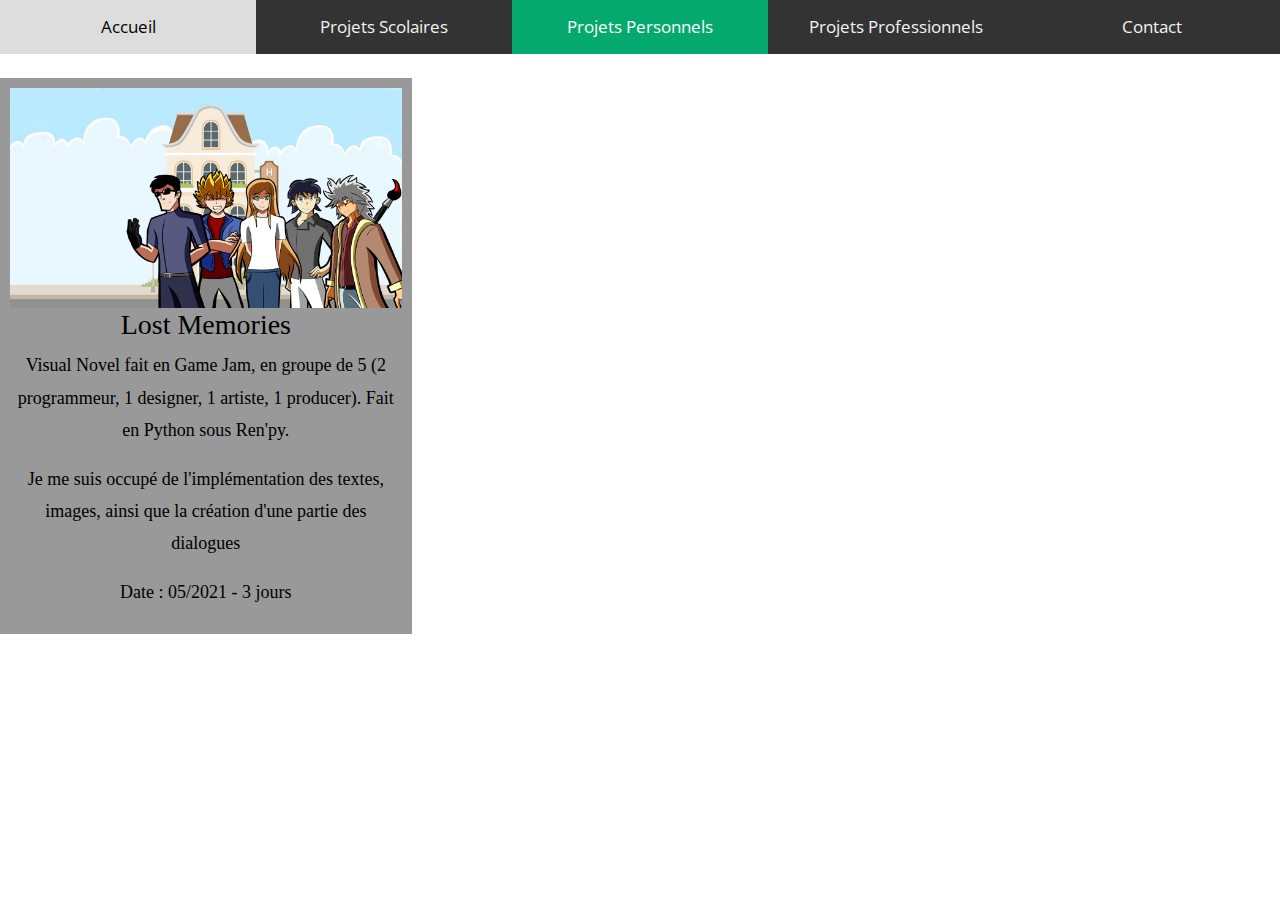
==== projet_personnel.html @ 0208bb92 "WebSite Ready" ====
<!DOCTYPE html>
<html lang="en">
  <head>
    <meta charset="UTF-8" />
    <meta name="viewport" content="width=device-width, initial-scale=1.0" />
    <meta http-equiv="X-UA-Compatible" content="ie=edge" />
    <link rel="stylesheet" href="https://fonts.googleapis.com/css?family=Open+Sans:400,600" />
    <link rel="stylesheet" href="css/all.min.css" />
    <link rel="stylesheet" href="css/bootstrap.min.css" />
    <link rel="stylesheet" href="css/templatemo-style.css" />
	<link rel="stylesheet" href="css/my_css.css" />
    <title>Projets Personnels</title>
    
<!--
Mini Profile Template
https://templatemo.com/tm-530-mini-profile
-->
  </head>
  <body>
	<div class="topnav">
	  <a href="index.html">Accueil</a>
	  <a href="projet_scolaire.html">Projets Scolaires</a>
	  <a class="active" href="projet_personnel.html">Projets Personnels</a>
	  <a href="projet_professionnel.html">Projets Professionnels</a>
	  <a href="contact.html">Contact</a>
	</div>
	
	<div class="row-project">
	  <div class="column">
		<div class="content">
		  <div class="container-projet">
		    <a href="https://gamejolt.com/games/lost_memories/617270">
			  <img src="img/projets/lostmemories/main_menu.png" alt="Lost Memories" style="width:100%" class="image">
			  <div class="overlay">Gamejolt site</div>
			</a>
		  </div>
		  <h3>Lost Memories</h3>
		  <p>Visual Novel fait en Game Jam, en groupe de 5 (2 programmeur, 1 designer, 1 artiste, 1 producer). Fait en Python sous Ren'py.</p>
		  <p>Je me suis occupé de l'implémentation des textes, images, ainsi que la création d'une partie des dialogues</p>
		  <p>Date : 05/2021 - 3 jours</p>
		</div>
	  </div>
	</div>
  </body>
</html>
---- css/all.min.css ----
.fa,.fab,.fal,.far,.fas{-moz-osx-font-smoothing:grayscale;-webkit-font-smoothing:antialiased;display:inline-block;font-style:normal;font-variant:normal;text-rendering:auto;line-height:1}.fa-lg{font-size:1.33333em;line-height:.75em;vertical-align:-.0667em}.fa-xs{font-size:.75em}.fa-sm{font-size:.875em}.fa-1x{font-size:1em}.fa-2x{font-size:2em}.fa-3x{font-size:3em}.fa-4x{font-size:4em}.fa-5x{font-size:5em}.fa-6x{font-size:6em}.fa-7x{font-size:7em}.fa-8x{font-size:8em}.fa-9x{font-size:9em}.fa-10x{font-size:10em}.fa-fw{text-align:center;width:1.25em}.fa-ul{list-style-type:none;margin-left:2.5em;padding-left:0}.fa-ul>li{position:relative}.fa-li{left:-2em;position:absolute;text-align:center;width:2em;line-height:inherit}.fa-border{border:.08em solid #eee;border-radius:.1em;padding:.2em .25em .15em}.fa-pull-left{float:left}.fa-pull-right{float:right}.fa.fa-pull-left,.fab.fa-pull-left,.fal.fa-pull-left,.far.fa-pull-left,.fas.fa-pull-left{margin-right:.3em}.fa.fa-pull-right,.fab.fa-pull-right,.fal.fa-pull-right,.far.fa-pull-right,.fas.fa-pull-right{margin-left:.3em}.fa-spin{animation:fa-spin 2s infinite linear}.fa-pulse{animation:fa-spin 1s infinite steps(8)}@keyframes fa-spin{0%{transform:rotate(0deg)}to{transform:rotate(1turn)}}.fa-rotate-90{-ms-filter:"progid:DXImageTransform.Microsoft.BasicImage(rotation=1)";transform:rotate(90deg)}.fa-rotate-180{-ms-filter:"progid:DXImageTransform.Microsoft.BasicImage(rotation=2)";transform:rotate(180deg)}.fa-rotate-270{-ms-filter:"progid:DXImageTransform.Microsoft.BasicImage(rotation=3)";transform:rotate(270deg)}.fa-flip-horizontal{-ms-filter:"progid:DXImageTransform.Microsoft.BasicImage(rotation=0, mirror=1)";transform:scaleX(-1)}.fa-flip-vertical{transform:scaleY(-1)}.fa-flip-both,.fa-flip-horizontal.fa-flip-vertical,.fa-flip-vertical{-ms-filter:"progid:DXImageTransform.Microsoft.BasicImage(rotation=2, mirror=1)"}.fa-flip-both,.fa-flip-horizontal.fa-flip-vertical{transform:scale(-1)}:root .fa-flip-both,:root .fa-flip-horizontal,:root .fa-flip-vertical,:root .fa-rotate-90,:root .fa-rotate-180,:root .fa-rotate-270{filter:none}.fa-stack{display:inline-block;height:2em;line-height:2em;position:relative;vertical-align:middle;width:2.5em}.fa-stack-1x,.fa-stack-2x{left:0;position:absolute;text-align:center;width:100%}.fa-stack-1x{line-height:inherit}.fa-stack-2x{font-size:2em}.fa-inverse{color:#fff}.fa-500px:before{content:"\f26e"}.fa-accessible-icon:before{content:"\f368"}.fa-accusoft:before{content:"\f369"}.fa-acquisitions-incorporated:before{content:"\f6af"}.fa-ad:before{content:"\f641"}.fa-address-book:before{content:"\f2b9"}.fa-address-card:before{content: "\f2bb";}.fa-adjust:before{content:"\f042"}.fa-adn:before{content:"\f170"}.fa-adobe:before{content:"\f778"}.fa-adversal:before{content:"\f36a"}.fa-affiliatetheme:before{content:"\f36b"}.fa-air-freshener:before{content:"\f5d0"}.fa-algolia:before{content:"\f36c"}.fa-align-center:before{content:"\f037"}.fa-align-justify:before{content:"\f039"}.fa-align-left:before{content:"\f036"}.fa-align-right:before{content:"\f038"}.fa-alipay:before{content:"\f642"}.fa-allergies:before{content:"\f461"}.fa-amazon:before{content:"\f270"}.fa-amazon-pay:before{content:"\f42c"}.fa-ambulance:before{content:"\f0f9"}.fa-american-sign-language-interpreting:before{content:"\f2a3"}.fa-amilia:before{content:"\f36d"}.fa-anchor:before{content:"\f13d"}.fa-android:before{content:"\f17b"}.fa-angellist:before{content:"\f209"}.fa-angle-double-down:before{content:"\f103"}.fa-angle-double-left:before{content:"\f100"}.fa-angle-double-right:before{content:"\f101"}.fa-angle-double-up:before{content:"\f102"}.fa-angle-down:before{content:"\f107"}.fa-angle-left:before{content:"\f104"}.fa-angle-right:before{content:"\f105"}.fa-angle-up:before{content:"\f106"}.fa-angry:before{content:"\f556"}.fa-angrycreative:before{content:"\f36e"}.fa-angular:before{content:"\f420"}.fa-ankh:before{content:"\f644"}.fa-app-store:before{content:"\f36f"}.fa-app-store-ios:before{content:"\f370"}.fa-apper:before{content:"\f371"}.fa-apple:before{content:"\f179"}.fa-apple-alt:before{content:"\f5d1"}.fa-apple-pay:before{content:"\f415"}.fa-archive:before{content:"\f187"}.fa-archway:before{content:"\f557"}.fa-arrow-alt-circle-down:before{content:"\f358"}.fa-arrow-alt-circle-left:before{content:"\f359"}.fa-arrow-alt-circle-right:before{content:"\f35a"}.fa-arrow-alt-circle-up:before{content:"\f35b"}.fa-arrow-circle-down:before{content:"\f0ab"}.fa-arrow-circle-left:before{content:"\f0a8"}.fa-arrow-circle-right:before{content:"\f0a9"}.fa-arrow-circle-up:before{content:"\f0aa"}.fa-arrow-down:before{content:"\f063"}.fa-arrow-left:before{content:"\f060"}.fa-arrow-right:before{content:"\f061"}.fa-arrow-up:before{content:"\f062"}.fa-arrows-alt:before{content:"\f0b2"}.fa-arrows-alt-h:before{content:"\f337"}.fa-arrows-alt-v:before{content:"\f338"}.fa-artstation:before{content:"\f77a"}.fa-assistive-listening-systems:before{content:"\f2a2"}.fa-asterisk:before{content:"\f069"}.fa-asymmetrik:before{content:"\f372"}.fa-at:before{content:"\f1fa"}.fa-atlas:before{content:"\f558"}.fa-atlassian:before{content:"\f77b"}.fa-atom:before{content:"\f5d2"}.fa-audible:before{content:"\f373"}.fa-audio-description:before{content:"\f29e"}.fa-autoprefixer:before{content:"\f41c"}.fa-avianex:before{content:"\f374"}.fa-aviato:before{content:"\f421"}.fa-award:before{content:"\f559"}.fa-aws:before{content:"\f375"}.fa-baby:before{content:"\f77c"}.fa-baby-carriage:before{content:"\f77d"}.fa-backspace:before{content:"\f55a"}.fa-backward:before{content:"\f04a"}.fa-bacon:before{content:"\f7e5"}.fa-balance-scale:before{content:"\f24e"}.fa-ban:before{content:"\f05e"}.fa-band-aid:before{content:"\f462"}.fa-bandcamp:before{content:"\f2d5"}.fa-barcode:before{content:"\f02a"}.fa-bars:before{content:"\f0c9"}.fa-baseball-ball:before{content:"\f433"}.fa-basketball-ball:before{content:"\f434"}.fa-bath:before{content:"\f2cd"}.fa-battery-empty:before{content:"\f244"}.fa-battery-full:before{content:"\f240"}.fa-battery-half:before{content:"\f242"}.fa-battery-quarter:before{content:"\f243"}.fa-battery-three-quarters:before{content:"\f241"}.fa-bed:before{content:"\f236"}.fa-beer:before{content:"\f0fc"}.fa-behance:before{content:"\f1b4"}.fa-behance-square:before{content:"\f1b5"}.fa-bell:before{content:"\f0f3"}.fa-bell-slash:before{content:"\f1f6"}.fa-bezier-curve:before{content:"\f55b"}.fa-bible:before{content:"\f647"}.fa-bicycle:before{content:"\f206"}.fa-bimobject:before{content:"\f378"}.fa-binoculars:before{content:"\f1e5"}.fa-biohazard:before{content:"\f780"}.fa-birthday-cake:before{content:"\f1fd"}.fa-bitbucket:before{content:"\f171"}.fa-bitcoin:before{content:"\f379"}.fa-bity:before{content:"\f37a"}.fa-black-tie:before{content:"\f27e"}.fa-blackberry:before{content:"\f37b"}.fa-blender:before{content:"\f517"}.fa-blender-phone:before{content:"\f6b6"}.fa-blind:before{content:"\f29d"}.fa-blog:before{content:"\f781"}.fa-blogger:before{content:"\f37c"}.fa-blogger-b:before{content:"\f37d"}.fa-bluetooth:before{content:"\f293"}.fa-bluetooth-b:before{content:"\f294"}.fa-bold:before{content:"\f032"}.fa-bolt:before{content:"\f0e7"}.fa-bomb:before{content:"\f1e2"}.fa-bone:before{content:"\f5d7"}.fa-bong:before{content:"\f55c"}.fa-book:before{content:"\f02d"}.fa-book-dead:before{content:"\f6b7"}.fa-book-medical:before{content:"\f7e6"}.fa-book-open:before{content:"\f518"}.fa-book-reader:before{content:"\f5da"}.fa-bookmark:before{content:"\f02e"}.fa-bowling-ball:before{content:"\f436"}.fa-box:before{content:"\f466"}.fa-box-open:before{content:"\f49e"}.fa-boxes:before{content:"\f468"}.fa-braille:before{content:"\f2a1"}.fa-brain:before{content:"\f5dc"}.fa-bread-slice:before{content:"\f7ec"}.fa-briefcase:before{content:"\f0b1"}.fa-briefcase-medical:before{content:"\f469"}.fa-broadcast-tower:before{content:"\f519"}.fa-broom:before{content:"\f51a"}.fa-brush:before{content:"\f55d"}.fa-btc:before{content:"\f15a"}.fa-bug:before{content:"\f188"}.fa-building:before{content:"\f1ad"}.fa-bullhorn:before{content:"\f0a1"}.fa-bullseye:before{content:"\f140"}.fa-burn:before{content:"\f46a"}.fa-buromobelexperte:before{content:"\f37f"}.fa-bus:before{content:"\f207"}.fa-bus-alt:before{content:"\f55e"}.fa-business-time:before{content:"\f64a"}.fa-buysellads:before{content:"\f20d"}.fa-calculator:before{content:"\f1ec"}.fa-calendar:before{content:"\f133"}.fa-calendar-alt:before{content:"\f073"}.fa-calendar-check:before{content:"\f274"}.fa-calendar-day:before{content:"\f783"}.fa-calendar-minus:before{content:"\f272"}.fa-calendar-plus:before{content:"\f271"}.fa-calendar-times:before{content:"\f273"}.fa-calendar-week:before{content:"\f784"}.fa-camera:before{content:"\f030"}.fa-camera-retro:before{content:"\f083"}.fa-campground:before{content:"\f6bb"}.fa-canadian-maple-leaf:before{content:"\f785"}.fa-candy-cane:before{content:"\f786"}.fa-cannabis:before{content:"\f55f"}.fa-capsules:before{content:"\f46b"}.fa-car:before{content:"\f1b9"}.fa-car-alt:before{content:"\f5de"}.fa-car-battery:before{content:"\f5df"}.fa-car-crash:before{content:"\f5e1"}.fa-car-side:before{content:"\f5e4"}.fa-caret-down:before{content:"\f0d7"}.fa-caret-left:before{content:"\f0d9"}.fa-caret-right:before{content:"\f0da"}.fa-caret-square-down:before{content:"\f150"}.fa-caret-square-left:before{content:"\f191"}.fa-caret-square-right:before{content:"\f152"}.fa-caret-square-up:before{content:"\f151"}.fa-caret-up:before{content:"\f0d8"}.fa-carrot:before{content:"\f787"}.fa-cart-arrow-down:before{content:"\f218"}.fa-cart-plus:before{content:"\f217"}.fa-cash-register:before{content:"\f788"}.fa-cat:before{content:"\f6be"}.fa-cc-amazon-pay:before{content:"\f42d"}.fa-cc-amex:before{content:"\f1f3"}.fa-cc-apple-pay:before{content:"\f416"}.fa-cc-diners-club:before{content:"\f24c"}.fa-cc-discover:before{content:"\f1f2"}.fa-cc-jcb:before{content:"\f24b"}.fa-cc-mastercard:before{content:"\f1f1"}.fa-cc-paypal:before{content:"\f1f4"}.fa-cc-stripe:before{content:"\f1f5"}.fa-cc-visa:before{content:"\f1f0"}.fa-centercode:before{content:"\f380"}.fa-centos:before{content:"\f789"}.fa-certificate:before{content:"\f0a3"}.fa-chair:before{content:"\f6c0"}.fa-chalkboard:before{content:"\f51b"}.fa-chalkboard-teacher:before{content:"\f51c"}.fa-charging-station:before{content:"\f5e7"}.fa-chart-area:before{content:"\f1fe"}.fa-chart-bar:before{content:"\f080"}.fa-chart-line:before{content:"\f201"}.fa-chart-pie:before{content:"\f200"}.fa-check:before{content:"\f00c"}.fa-check-circle:before{content:"\f058"}.fa-check-double:before{content:"\f560"}.fa-check-square:before{content:"\f14a"}.fa-cheese:before{content:"\f7ef"}.fa-chess:before{content:"\f439"}.fa-chess-bishop:before{content:"\f43a"}.fa-chess-board:before{content:"\f43c"}.fa-chess-king:before{content:"\f43f"}.fa-chess-knight:before{content:"\f441"}.fa-chess-pawn:before{content:"\f443"}.fa-chess-queen:before{content:"\f445"}.fa-chess-rook:before{content:"\f447"}.fa-chevron-circle-down:before{content:"\f13a"}.fa-chevron-circle-left:before{content:"\f137"}.fa-chevron-circle-right:before{content:"\f138"}.fa-chevron-circle-up:before{content:"\f139"}.fa-chevron-down:before{content:"\f078"}.fa-chevron-left:before{content:"\f053"}.fa-chevron-right:before{content:"\f054"}.fa-chevron-up:before{content:"\f077"}.fa-child:before{content:"\f1ae"}.fa-chrome:before{content:"\f268"}.fa-church:before{content:"\f51d"}.fa-circle:before{content:"\f111"}.fa-circle-notch:before{content:"\f1ce"}.fa-city:before{content:"\f64f"}.fa-clinic-medical:before{content:"\f7f2"}.fa-clipboard:before{content:"\f328"}.fa-clipboard-check:before{content:"\f46c"}.fa-clipboard-list:before{content:"\f46d"}.fa-clock:before{content:"\f017"}.fa-clone:before{content:"\f24d"}.fa-closed-captioning:before{content:"\f20a"}.fa-cloud:before{content:"\f0c2"}.fa-cloud-download-alt:before{content:"\f381"}.fa-cloud-meatball:before{content:"\f73b"}.fa-cloud-moon:before{content:"\f6c3"}.fa-cloud-moon-rain:before{content:"\f73c"}.fa-cloud-rain:before{content:"\f73d"}.fa-cloud-showers-heavy:before{content:"\f740"}.fa-cloud-sun:before{content:"\f6c4"}.fa-cloud-sun-rain:before{content:"\f743"}.fa-cloud-upload-alt:before{content:"\f382"}.fa-cloudscale:before{content:"\f383"}.fa-cloudsmith:before{content:"\f384"}.fa-cloudversify:before{content:"\f385"}.fa-cocktail:before{content:"\f561"}.fa-code:before{content:"\f121"}.fa-code-branch:before{content:"\f126"}.fa-codepen:before{content:"\f1cb"}.fa-codiepie:before{content:"\f284"}.fa-coffee:before{content:"\f0f4"}.fa-cog:before{content:"\f013"}.fa-cogs:before{content:"\f085"}.fa-coins:before{content:"\f51e"}.fa-columns:before{content:"\f0db"}.fa-comment:before{content:"\f075"}.fa-comment-alt:before{content:"\f27a"}.fa-comment-dollar:before{content:"\f651"}.fa-comment-dots:before{content:"\f4ad"}.fa-comment-medical:before{content:"\f7f5"}.fa-comment-slash:before{content:"\f4b3"}.fa-comments:before{content:"\f086"}.fa-comments-dollar:before{content:"\f653"}.fa-compact-disc:before{content:"\f51f"}.fa-compass:before{content:"\f14e"}.fa-compress:before{content:"\f066"}.fa-compress-arrows-alt:before{content:"\f78c"}.fa-concierge-bell:before{content:"\f562"}.fa-confluence:before{content:"\f78d"}.fa-connectdevelop:before{content:"\f20e"}.fa-contao:before{content:"\f26d"}.fa-cookie:before{content:"\f563"}.fa-cookie-bite:before{content:"\f564"}.fa-copy:before{content:"\f0c5"}.fa-copyright:before{content:"\f1f9"}.fa-couch:before{content:"\f4b8"}.fa-cpanel:before{content:"\f388"}.fa-creative-commons:before{content:"\f25e"}.fa-creative-commons-by:before{content:"\f4e7"}.fa-creative-commons-nc:before{content:"\f4e8"}.fa-creative-commons-nc-eu:before{content:"\f4e9"}.fa-creative-commons-nc-jp:before{content:"\f4ea"}.fa-creative-commons-nd:before{content:"\f4eb"}.fa-creative-commons-pd:before{content:"\f4ec"}.fa-creative-commons-pd-alt:before{content:"\f4ed"}.fa-creative-commons-remix:before{content:"\f4ee"}.fa-creative-commons-sa:before{content:"\f4ef"}.fa-creative-commons-sampling:before{content:"\f4f0"}.fa-creative-commons-sampling-plus:before{content:"\f4f1"}.fa-creative-commons-share:before{content:"\f4f2"}.fa-creative-commons-zero:before{content:"\f4f3"}.fa-credit-card:before{content:"\f09d"}.fa-critical-role:before{content:"\f6c9"}.fa-crop:before{content:"\f125"}.fa-crop-alt:before{content:"\f565"}.fa-cross:before{content:"\f654"}.fa-crosshairs:before{content:"\f05b"}.fa-crow:before{content:"\f520"}.fa-crown:before{content:"\f521"}.fa-crutch:before{content:"\f7f7"}.fa-css3:before{content:"\f13c"}.fa-css3-alt:before{content:"\f38b"}.fa-cube:before{content:"\f1b2"}.fa-cubes:before{content:"\f1b3"}.fa-cut:before{content:"\f0c4"}.fa-cuttlefish:before{content:"\f38c"}.fa-d-and-d:before{content:"\f38d"}.fa-d-and-d-beyond:before{content:"\f6ca"}.fa-dashcube:before{content:"\f210"}.fa-database:before{content:"\f1c0"}.fa-deaf:before{content:"\f2a4"}.fa-delicious:before{content:"\f1a5"}.fa-democrat:before{content:"\f747"}.fa-deploydog:before{content:"\f38e"}.fa-deskpro:before{content:"\f38f"}.fa-desktop:before{content:"\f108"}.fa-dev:before{content:"\f6cc"}.fa-deviantart:before{content:"\f1bd"}.fa-dharmachakra:before{content:"\f655"}.fa-dhl:before{content:"\f790"}.fa-diagnoses:before{content:"\f470"}.fa-diaspora:before{content:"\f791"}.fa-dice:before{content:"\f522"}.fa-dice-d20:before{content:"\f6cf"}.fa-dice-d6:before{content:"\f6d1"}.fa-dice-five:before{content:"\f523"}.fa-dice-four:before{content:"\f524"}.fa-dice-one:before{content:"\f525"}.fa-dice-six:before{content:"\f526"}.fa-dice-three:before{content:"\f527"}.fa-dice-two:before{content:"\f528"}.fa-digg:before{content:"\f1a6"}.fa-digital-ocean:before{content:"\f391"}.fa-digital-tachograph:before{content:"\f566"}.fa-directions:before{content:"\f5eb"}.fa-discord:before{content:"\f392"}.fa-discourse:before{content:"\f393"}.fa-divide:before{content:"\f529"}.fa-dizzy:before{content:"\f567"}.fa-dna:before{content:"\f471"}.fa-dochub:before{content:"\f394"}.fa-docker:before{content:"\f395"}.fa-dog:before{content:"\f6d3"}.fa-dollar-sign:before{content:"\f155"}.fa-dolly:before{content:"\f472"}.fa-dolly-flatbed:before{content:"\f474"}.fa-donate:before{content:"\f4b9"}.fa-door-closed:before{content:"\f52a"}.fa-door-open:before{content:"\f52b"}.fa-dot-circle:before{content:"\f192"}.fa-dove:before{content:"\f4ba"}.fa-download:before{content:"\f019"}.fa-draft2digital:before{content:"\f396"}.fa-drafting-compass:before{content:"\f568"}.fa-dragon:before{content:"\f6d5"}.fa-draw-polygon:before{content:"\f5ee"}.fa-dribbble:before{content:"\f17d"}.fa-dribbble-square:before{content:"\f397"}.fa-dropbox:before{content:"\f16b"}.fa-drum:before{content:"\f569"}.fa-drum-steelpan:before{content:"\f56a"}.fa-drumstick-bite:before{content:"\f6d7"}.fa-drupal:before{content:"\f1a9"}.fa-dumbbell:before{content:"\f44b"}.fa-dumpster:before{content:"\f793"}.fa-dumpster-fire:before{content:"\f794"}.fa-dungeon:before{content:"\f6d9"}.fa-dyalog:before{content:"\f399"}.fa-earlybirds:before{content:"\f39a"}.fa-ebay:before{content:"\f4f4"}.fa-edge:before{content:"\f282"}.fa-edit:before{content:"\f044"}.fa-egg:before{content:"\f7fb"}.fa-eject:before{content:"\f052"}.fa-elementor:before{content:"\f430"}.fa-ellipsis-h:before{content:"\f141"}.fa-ellipsis-v:before{content:"\f142"}.fa-ello:before{content:"\f5f1"}.fa-ember:before{content:"\f423"}.fa-empire:before{content:"\f1d1"}.fa-envelope:before{content:"\f0e0"}.fa-envelope-open:before{content:"\f2b6"}.fa-envelope-open-text:before{content:"\f658"}.fa-envelope-square:before{content:"\f199"}.fa-envira:before{content:"\f299"}.fa-equals:before{content:"\f52c"}.fa-eraser:before{content:"\f12d"}.fa-erlang:before{content:"\f39d"}.fa-ethereum:before{content:"\f42e"}.fa-ethernet:before{content:"\f796"}.fa-etsy:before{content:"\f2d7"}.fa-euro-sign:before{content:"\f153"}.fa-exchange-alt:before{content:"\f362"}.fa-exclamation:before{content:"\f12a"}.fa-exclamation-circle:before{content:"\f06a"}.fa-exclamation-triangle:before{content:"\f071"}.fa-expand:before{content:"\f065"}.fa-expand-arrows-alt:before{content:"\f31e"}.fa-expeditedssl:before{content:"\f23e"}.fa-external-link-alt:before{content:"\f35d"}.fa-external-link-square-alt:before{content:"\f360"}.fa-eye:before{content:"\f06e"}.fa-eye-dropper:before{content:"\f1fb"}.fa-eye-slash:before{content:"\f070"}.fa-facebook:before{content:"\f09a"}.fa-facebook-f:before{content:"\f39e"}.fa-facebook-messenger:before{content:"\f39f"}.fa-facebook-square:before{content:"\f082"}.fa-fantasy-flight-games:before{content:"\f6dc"}.fa-fast-backward:before{content:"\f049"}.fa-fast-forward:before{content:"\f050"}.fa-fax:before{content:"\f1ac"}.fa-feather:before{content:"\f52d"}.fa-feather-alt:before{content:"\f56b"}.fa-fedex:before{content:"\f797"}.fa-fedora:before{content:"\f798"}.fa-female:before{content:"\f182"}.fa-fighter-jet:before{content:"\f0fb"}.fa-figma:before{content:"\f799"}.fa-file:before{content:"\f15b"}.fa-file-alt:before{content:"\f15c"}.fa-file-archive:before{content:"\f1c6"}.fa-file-audio:before{content:"\f1c7"}.fa-file-code:before{content:"\f1c9"}.fa-file-contract:before{content:"\f56c"}.fa-file-csv:before{content:"\f6dd"}.fa-file-download:before{content:"\f56d"}.fa-file-excel:before{content:"\f1c3"}.fa-file-export:before{content:"\f56e"}.fa-file-image:before{content:"\f1c5"}.fa-file-import:before{content:"\f56f"}.fa-file-invoice:before{content:"\f570"}.fa-file-invoice-dollar:before{content:"\f571"}.fa-file-medical:before{content:"\f477"}.fa-file-medical-alt:before{content:"\f478"}.fa-file-pdf:before{content:"\f1c1"}.fa-file-powerpoint:before{content:"\f1c4"}.fa-file-prescription:before{content:"\f572"}.fa-file-signature:before{content:"\f573"}.fa-file-upload:before{content:"\f574"}.fa-file-video:before{content:"\f1c8"}.fa-file-word:before{content:"\f1c2"}.fa-fill:before{content:"\f575"}.fa-fill-drip:before{content:"\f576"}.fa-film:before{content:"\f008"}.fa-filter:before{content:"\f0b0"}.fa-fingerprint:before{content:"\f577"}.fa-fire:before{content:"\f06d"}.fa-fire-alt:before{content:"\f7e4"}.fa-fire-extinguisher:before{content:"\f134"}.fa-firefox:before{content:"\f269"}.fa-first-aid:before{content:"\f479"}.fa-first-order:before{content:"\f2b0"}.fa-first-order-alt:before{content:"\f50a"}.fa-firstdraft:before{content:"\f3a1"}.fa-fish:before{content:"\f578"}.fa-fist-raised:before{content:"\f6de"}.fa-flag:before{content:"\f024"}.fa-flag-checkered:before{content:"\f11e"}.fa-flag-usa:before{content:"\f74d"}.fa-flask:before{content:"\f0c3"}.fa-flickr:before{content:"\f16e"}.fa-flipboard:before{content:"\f44d"}.fa-flushed:before{content:"\f579"}.fa-fly:before{content:"\f417"}.fa-folder:before{content:"\f07b"}.fa-folder-minus:before{content:"\f65d"}.fa-folder-open:before{content:"\f07c"}.fa-folder-plus:before{content:"\f65e"}.fa-font:before{content:"\f031"}.fa-font-awesome:before{content:"\f2b4"}.fa-font-awesome-alt:before{content:"\f35c"}.fa-font-awesome-flag:before{content:"\f425"}.fa-font-awesome-logo-full:before{content:"\f4e6"}.fa-fonticons:before{content:"\f280"}.fa-fonticons-fi:before{content:"\f3a2"}.fa-football-ball:before{content:"\f44e"}.fa-fort-awesome:before{content:"\f286"}.fa-fort-awesome-alt:before{content:"\f3a3"}.fa-forumbee:before{content:"\f211"}.fa-forward:before{content:"\f04e"}.fa-foursquare:before{content:"\f180"}.fa-free-code-camp:before{content:"\f2c5"}.fa-freebsd:before{content:"\f3a4"}.fa-frog:before{content:"\f52e"}.fa-frown:before{content:"\f119"}.fa-frown-open:before{content:"\f57a"}.fa-fulcrum:before{content:"\f50b"}.fa-funnel-dollar:before{content:"\f662"}.fa-futbol:before{content:"\f1e3"}.fa-galactic-republic:before{content:"\f50c"}.fa-galactic-senate:before{content:"\f50d"}.fa-gamepad:before{content:"\f11b"}.fa-gas-pump:before{content:"\f52f"}.fa-gavel:before{content:"\f0e3"}.fa-gem:before{content:"\f3a5"}.fa-genderless:before{content:"\f22d"}.fa-get-pocket:before{content:"\f265"}.fa-gg:before{content:"\f260"}.fa-gg-circle:before{content:"\f261"}.fa-ghost:before{content:"\f6e2"}.fa-gift:before{content:"\f06b"}.fa-gifts:before{content:"\f79c"}.fa-git:before{content:"\f1d3"}.fa-git-square:before{content:"\f1d2"}.fa-github:before{content:"\f09b"}.fa-github-alt:before{content:"\f113"}.fa-github-square:before{content:"\f092"}.fa-gitkraken:before{content:"\f3a6"}.fa-gitlab:before{content:"\f296"}.fa-gitter:before{content:"\f426"}.fa-glass-cheers:before{content:"\f79f"}.fa-glass-martini:before{content:"\f000"}.fa-glass-martini-alt:before{content:"\f57b"}.fa-glass-whiskey:before{content:"\f7a0"}.fa-glasses:before{content:"\f530"}.fa-glide:before{content:"\f2a5"}.fa-glide-g:before{content:"\f2a6"}.fa-globe:before{content:"\f0ac"}.fa-globe-africa:before{content:"\f57c"}.fa-globe-americas:before{content:"\f57d"}.fa-globe-asia:before{content:"\f57e"}.fa-globe-europe:before{content:"\f7a2"}.fa-gofore:before{content:"\f3a7"}.fa-golf-ball:before{content:"\f450"}.fa-goodreads:before{content:"\f3a8"}.fa-goodreads-g:before{content:"\f3a9"}.fa-google:before{content:"\f1a0"}.fa-google-drive:before{content:"\f3aa"}.fa-google-play:before{content:"\f3ab"}.fa-google-plus:before{content:"\f2b3"}.fa-google-plus-g:before{content:"\f0d5"}.fa-google-plus-square:before{content:"\f0d4"}.fa-google-wallet:before{content:"\f1ee"}.fa-gopuram:before{content:"\f664"}.fa-graduation-cap:before{content:"\f19d"}.fa-gratipay:before{content:"\f184"}.fa-grav:before{content:"\f2d6"}.fa-greater-than:before{content:"\f531"}.fa-greater-than-equal:before{content:"\f532"}.fa-grimace:before{content:"\f57f"}.fa-grin:before{content:"\f580"}.fa-grin-alt:before{content:"\f581"}.fa-grin-beam:before{content:"\f582"}.fa-grin-beam-sweat:before{content:"\f583"}.fa-grin-hearts:before{content:"\f584"}.fa-grin-squint:before{content:"\f585"}.fa-grin-squint-tears:before{content:"\f586"}.fa-grin-stars:before{content:"\f587"}.fa-grin-tears:before{content:"\f588"}.fa-grin-tongue:before{content:"\f589"}.fa-grin-tongue-squint:before{content:"\f58a"}.fa-grin-tongue-wink:before{content:"\f58b"}.fa-grin-wink:before{content:"\f58c"}.fa-grip-horizontal:before{content:"\f58d"}.fa-grip-lines:before{content:"\f7a4"}.fa-grip-lines-vertical:before{content:"\f7a5"}.fa-grip-vertical:before{content:"\f58e"}.fa-gripfire:before{content:"\f3ac"}.fa-grunt:before{content:"\f3ad"}.fa-guitar:before{content:"\f7a6"}.fa-gulp:before{content:"\f3ae"}.fa-h-square:before{content:"\f0fd"}.fa-hacker-news:before{content:"\f1d4"}.fa-hacker-news-square:before{content:"\f3af"}.fa-hackerrank:before{content:"\f5f7"}.fa-hamburger:before{content:"\f805"}.fa-hammer:before{content:"\f6e3"}.fa-hamsa:before{content:"\f665"}.fa-hand-holding:before{content:"\f4bd"}.fa-hand-holding-heart:before{content:"\f4be"}.fa-hand-holding-usd:before{content:"\f4c0"}.fa-hand-lizard:before{content:"\f258"}.fa-hand-middle-finger:before{content:"\f806"}.fa-hand-paper:before{content:"\f256"}.fa-hand-peace:before{content:"\f25b"}.fa-hand-point-down:before{content:"\f0a7"}.fa-hand-point-left:before{content:"\f0a5"}.fa-hand-point-right:before{content:"\f0a4"}.fa-hand-point-up:before{content:"\f0a6"}.fa-hand-pointer:before{content:"\f25a"}.fa-hand-rock:before{content:"\f255"}.fa-hand-scissors:before{content:"\f257"}.fa-hand-spock:before{content:"\f259"}.fa-hands:before{content:"\f4c2"}.fa-hands-helping:before{content:"\f4c4"}.fa-handshake:before{content:"\f2b5"}.fa-hanukiah:before{content:"\f6e6"}.fa-hard-hat:before{content:"\f807"}.fa-hashtag:before{content:"\f292"}.fa-hat-wizard:before{content:"\f6e8"}.fa-haykal:before{content:"\f666"}.fa-hdd:before{content:"\f0a0"}.fa-heading:before{content:"\f1dc"}.fa-headphones:before{content:"\f025"}.fa-headphones-alt:before{content:"\f58f"}.fa-headset:before{content:"\f590"}.fa-heart:before{content:"\f004"}.fa-heart-broken:before{content:"\f7a9"}.fa-heartbeat:before{content:"\f21e"}.fa-helicopter:before{content:"\f533"}.fa-highlighter:before{content:"\f591"}.fa-hiking:before{content:"\f6ec"}.fa-hippo:before{content:"\f6ed"}.fa-hips:before{content:"\f452"}.fa-hire-a-helper:before{content:"\f3b0"}.fa-history:before{content:"\f1da"}.fa-hockey-puck:before{content:"\f453"}.fa-holly-berry:before{content:"\f7aa"}.fa-home:before{content:"\f015"}.fa-hooli:before{content:"\f427"}.fa-hornbill:before{content:"\f592"}.fa-horse:before{content:"\f6f0"}.fa-horse-head:before{content:"\f7ab"}.fa-hospital:before{content:"\f0f8"}.fa-hospital-alt:before{content:"\f47d"}.fa-hospital-symbol:before{content:"\f47e"}.fa-hot-tub:before{content:"\f593"}.fa-hotdog:before{content:"\f80f"}.fa-hotel:before{content:"\f594"}.fa-hotjar:before{content:"\f3b1"}.fa-hourglass:before{content:"\f254"}.fa-hourglass-end:before{content:"\f253"}.fa-hourglass-half:before{content:"\f252"}.fa-hourglass-start:before{content:"\f251"}.fa-house-damage:before{content:"\f6f1"}.fa-houzz:before{content:"\f27c"}.fa-hryvnia:before{content:"\f6f2"}.fa-html5:before{content:"\f13b"}.fa-hubspot:before{content:"\f3b2"}.fa-i-cursor:before{content:"\f246"}.fa-ice-cream:before{content:"\f810"}.fa-icicles:before{content:"\f7ad"}.fa-id-badge:before{content:"\f2c1"}.fa-id-card:before{content:"\f2c2"}.fa-id-card-alt:before{content:"\f47f"}.fa-igloo:before{content:"\f7ae"}.fa-image:before{content:"\f03e"}.fa-images:before{content:"\f302"}.fa-imdb:before{content:"\f2d8"}.fa-inbox:before{content:"\f01c"}.fa-indent:before{content:"\f03c"}.fa-industry:before{content:"\f275"}.fa-infinity:before{content:"\f534"}.fa-info:before{content:"\f129"}.fa-info-circle:before{content:"\f05a"}.fa-instagram:before{content:"\f16d"}.fa-intercom:before{content:"\f7af"}.fa-internet-explorer:before{content:"\f26b"}.fa-invision:before{content:"\f7b0"}.fa-ioxhost:before{content:"\f208"}.fa-italic:before{content:"\f033"}.fa-itunes:before{content:"\f3b4"}.fa-itunes-note:before{content:"\f3b5"}.fa-java:before{content:"\f4e4"}.fa-jedi:before{content:"\f669"}.fa-jedi-order:before{content:"\f50e"}.fa-jenkins:before{content:"\f3b6"}.fa-jira:before{content:"\f7b1"}.fa-joget:before{content:"\f3b7"}.fa-joint:before{content:"\f595"}.fa-joomla:before{content:"\f1aa"}.fa-journal-whills:before{content:"\f66a"}.fa-js:before{content:"\f3b8"}.fa-js-square:before{content:"\f3b9"}.fa-jsfiddle:before{content:"\f1cc"}.fa-kaaba:before{content:"\f66b"}.fa-kaggle:before{content:"\f5fa"}.fa-key:before{content:"\f084"}.fa-keybase:before{content:"\f4f5"}.fa-keyboard:before{content:"\f11c"}.fa-keycdn:before{content:"\f3ba"}.fa-khanda:before{content:"\f66d"}.fa-kickstarter:before{content:"\f3bb"}.fa-kickstarter-k:before{content:"\f3bc"}.fa-kiss:before{content:"\f596"}.fa-kiss-beam:before{content:"\f597"}.fa-kiss-wink-heart:before{content:"\f598"}.fa-kiwi-bird:before{content:"\f535"}.fa-korvue:before{content:"\f42f"}.fa-landmark:before{content:"\f66f"}.fa-language:before{content:"\f1ab"}.fa-laptop:before{content:"\f109"}.fa-laptop-code:before{content:"\f5fc"}.fa-laptop-medical:before{content:"\f812"}.fa-laravel:before{content:"\f3bd"}.fa-lastfm:before{content:"\f202"}.fa-lastfm-square:before{content:"\f203"}.fa-laugh:before{content:"\f599"}.fa-laugh-beam:before{content:"\f59a"}.fa-laugh-squint:before{content:"\f59b"}.fa-laugh-wink:before{content:"\f59c"}.fa-layer-group:before{content:"\f5fd"}.fa-leaf:before{content:"\f06c"}.fa-leanpub:before{content:"\f212"}.fa-lemon:before{content:"\f094"}.fa-less:before{content:"\f41d"}.fa-less-than:before{content:"\f536"}.fa-less-than-equal:before{content:"\f537"}.fa-level-down-alt:before{content:"\f3be"}.fa-level-up-alt:before{content:"\f3bf"}.fa-life-ring:before{content:"\f1cd"}.fa-lightbulb:before{content:"\f0eb"}.fa-line:before{content:"\f3c0"}.fa-link:before{content:"\f0c1"}.fa-linkedin:before{content:"\f08c"}.fa-linkedin-in:before{content:"\f0e1"}.fa-linode:before{content:"\f2b8"}.fa-linux:before{content:"\f17c"}.fa-lira-sign:before{content:"\f195"}.fa-list:before{content:"\f03a"}.fa-list-alt:before{content:"\f022"}.fa-list-ol:before{content:"\f0cb"}.fa-list-ul:before{content:"\f0ca"}.fa-location-arrow:before{content:"\f124"}.fa-lock:before{content:"\f023"}.fa-lock-open:before{content:"\f3c1"}.fa-long-arrow-alt-down:before{content:"\f309"}.fa-long-arrow-alt-left:before{content:"\f30a"}.fa-long-arrow-alt-right:before{content:"\f30b"}.fa-long-arrow-alt-up:before{content:"\f30c"}.fa-low-vision:before{content:"\f2a8"}.fa-luggage-cart:before{content:"\f59d"}.fa-lyft:before{content:"\f3c3"}.fa-magento:before{content:"\f3c4"}.fa-magic:before{content:"\f0d0"}.fa-magnet:before{content:"\f076"}.fa-mail-bulk:before{content:"\f674"}.fa-mailchimp:before{content:"\f59e"}.fa-male:before{content:"\f183"}.fa-mandalorian:before{content:"\f50f"}.fa-map:before{content:"\f279"}.fa-map-marked:before{content:"\f59f"}.fa-map-marked-alt:before{content:"\f5a0"}.fa-map-marker:before{content:"\f041"}.fa-map-marker-alt:before{content:"\f3c5"}.fa-map-pin:before{content:"\f276"}.fa-map-signs:before{content:"\f277"}.fa-markdown:before{content:"\f60f"}.fa-marker:before{content:"\f5a1"}.fa-mars:before{content:"\f222"}.fa-mars-double:before{content:"\f227"}.fa-mars-stroke:before{content:"\f229"}.fa-mars-stroke-h:before{content:"\f22b"}.fa-mars-stroke-v:before{content:"\f22a"}.fa-mask:before{content:"\f6fa"}.fa-mastodon:before{content:"\f4f6"}.fa-maxcdn:before{content:"\f136"}.fa-medal:before{content:"\f5a2"}.fa-medapps:before{content:"\f3c6"}.fa-medium:before{content:"\f23a"}.fa-medium-m:before{content:"\f3c7"}.fa-medkit:before{content:"\f0fa"}.fa-medrt:before{content:"\f3c8"}.fa-meetup:before{content:"\f2e0"}.fa-megaport:before{content:"\f5a3"}.fa-meh:before{content:"\f11a"}.fa-meh-blank:before{content:"\f5a4"}.fa-meh-rolling-eyes:before{content:"\f5a5"}.fa-memory:before{content:"\f538"}.fa-mendeley:before{content:"\f7b3"}.fa-menorah:before{content:"\f676"}.fa-mercury:before{content:"\f223"}.fa-meteor:before{content:"\f753"}.fa-microchip:before{content:"\f2db"}.fa-microphone:before{content:"\f130"}.fa-microphone-alt:before{content:"\f3c9"}.fa-microphone-alt-slash:before{content:"\f539"}.fa-microphone-slash:before{content:"\f131"}.fa-microscope:before{content:"\f610"}.fa-microsoft:before{content:"\f3ca"}.fa-minus:before{content:"\f068"}.fa-minus-circle:before{content:"\f056"}.fa-minus-square:before{content:"\f146"}.fa-mitten:before{content:"\f7b5"}.fa-mix:before{content:"\f3cb"}.fa-mixcloud:before{content:"\f289"}.fa-mizuni:before{content:"\f3cc"}.fa-mobile:before{content:"\f10b"}.fa-mobile-alt:before{content:"\f3cd"}.fa-modx:before{content:"\f285"}.fa-monero:before{content:"\f3d0"}.fa-money-bill:before{content:"\f0d6"}.fa-money-bill-alt:before{content:"\f3d1"}.fa-money-bill-wave:before{content:"\f53a"}.fa-money-bill-wave-alt:before{content:"\f53b"}.fa-money-check:before{content:"\f53c"}.fa-money-check-alt:before{content:"\f53d"}.fa-monument:before{content:"\f5a6"}.fa-moon:before{content:"\f186"}.fa-mortar-pestle:before{content:"\f5a7"}.fa-mosque:before{content:"\f678"}.fa-motorcycle:before{content:"\f21c"}.fa-mountain:before{content:"\f6fc"}.fa-mouse-pointer:before{content:"\f245"}.fa-mug-hot:before{content:"\f7b6"}.fa-music:before{content:"\f001"}.fa-napster:before{content:"\f3d2"}.fa-neos:before{content:"\f612"}.fa-network-wired:before{content:"\f6ff"}.fa-neuter:before{content:"\f22c"}.fa-newspaper:before{content:"\f1ea"}.fa-nimblr:before{content:"\f5a8"}.fa-nintendo-switch:before{content:"\f418"}.fa-node:before{content:"\f419"}.fa-node-js:before{content:"\f3d3"}.fa-not-equal:before{content:"\f53e"}.fa-notes-medical:before{content:"\f481"}.fa-npm:before{content:"\f3d4"}.fa-ns8:before{content:"\f3d5"}.fa-nutritionix:before{content:"\f3d6"}.fa-object-group:before{content:"\f247"}.fa-object-ungroup:before{content:"\f248"}.fa-odnoklassniki:before{content:"\f263"}.fa-odnoklassniki-square:before{content:"\f264"}.fa-oil-can:before{content:"\f613"}.fa-old-republic:before{content:"\f510"}.fa-om:before{content:"\f679"}.fa-opencart:before{content:"\f23d"}.fa-openid:before{content:"\f19b"}.fa-opera:before{content:"\f26a"}.fa-optin-monster:before{content:"\f23c"}.fa-osi:before{content:"\f41a"}.fa-otter:before{content:"\f700"}.fa-outdent:before{content:"\f03b"}.fa-page4:before{content:"\f3d7"}.fa-pagelines:before{content:"\f18c"}.fa-pager:before{content:"\f815"}.fa-paint-brush:before{content:"\f1fc"}.fa-paint-roller:before{content:"\f5aa"}.fa-palette:before{content:"\f53f"}.fa-palfed:before{content:"\f3d8"}.fa-pallet:before{content:"\f482"}.fa-paper-plane:before{content:"\f1d8"}.fa-paperclip:before{content:"\f0c6"}.fa-parachute-box:before{content:"\f4cd"}.fa-paragraph:before{content:"\f1dd"}.fa-parking:before{content:"\f540"}.fa-passport:before{content:"\f5ab"}.fa-pastafarianism:before{content:"\f67b"}.fa-paste:before{content:"\f0ea"}.fa-patreon:before{content:"\f3d9"}.fa-pause:before{content:"\f04c"}.fa-pause-circle:before{content:"\f28b"}.fa-paw:before{content:"\f1b0"}.fa-paypal:before{content:"\f1ed"}.fa-peace:before{content:"\f67c"}.fa-pen:before{content:"\f304"}.fa-pen-alt:before{content:"\f305"}.fa-pen-fancy:before{content:"\f5ac"}.fa-pen-nib:before{content:"\f5ad"}.fa-pen-square:before{content:"\f14b"}.fa-pencil-alt:before{content:"\f303"}.fa-pencil-ruler:before{content:"\f5ae"}.fa-penny-arcade:before{content:"\f704"}.fa-people-carry:before{content:"\f4ce"}.fa-pepper-hot:before{content:"\f816"}.fa-percent:before{content:"\f295"}.fa-percentage:before{content:"\f541"}.fa-periscope:before{content:"\f3da"}.fa-person-booth:before{content:"\f756"}.fa-phabricator:before{content:"\f3db"}.fa-phoenix-framework:before{content:"\f3dc"}.fa-phoenix-squadron:before{content:"\f511"}.fa-phone:before{content:"\f095"}.fa-phone-slash:before{content:"\f3dd"}.fa-phone-square:before{content:"\f098"}.fa-phone-volume:before{content:"\f2a0"}.fa-php:before{content:"\f457"}.fa-pied-piper:before{content:"\f2ae"}.fa-pied-piper-alt:before{content:"\f1a8"}.fa-pied-piper-hat:before{content:"\f4e5"}.fa-pied-piper-pp:before{content:"\f1a7"}.fa-piggy-bank:before{content:"\f4d3"}.fa-pills:before{content:"\f484"}.fa-pinterest:before{content:"\f0d2"}.fa-pinterest-p:before{content:"\f231"}.fa-pinterest-square:before{content:"\f0d3"}.fa-pizza-slice:before{content:"\f818"}.fa-place-of-worship:before{content:"\f67f"}.fa-plane:before{content:"\f072"}.fa-plane-arrival:before{content:"\f5af"}.fa-plane-departure:before{content:"\f5b0"}.fa-play:before{content:"\f04b"}.fa-play-circle:before{content:"\f144"}.fa-playstation:before{content:"\f3df"}.fa-plug:before{content:"\f1e6"}.fa-plus:before{content:"\f067"}.fa-plus-circle:before{content:"\f055"}.fa-plus-square:before{content:"\f0fe"}.fa-podcast:before{content:"\f2ce"}.fa-poll:before{content:"\f681"}.fa-poll-h:before{content:"\f682"}.fa-poo:before{content:"\f2fe"}.fa-poo-storm:before{content:"\f75a"}.fa-poop:before{content:"\f619"}.fa-portrait:before{content:"\f3e0"}.fa-pound-sign:before{content:"\f154"}.fa-power-off:before{content:"\f011"}.fa-pray:before{content:"\f683"}.fa-praying-hands:before{content:"\f684"}.fa-prescription:before{content:"\f5b1"}.fa-prescription-bottle:before{content:"\f485"}.fa-prescription-bottle-alt:before{content:"\f486"}.fa-print:before{content:"\f02f"}.fa-procedures:before{content:"\f487"}.fa-product-hunt:before{content:"\f288"}.fa-project-diagram:before{content:"\f542"}.fa-pushed:before{content:"\f3e1"}.fa-puzzle-piece:before{content:"\f12e"}.fa-python:before{content:"\f3e2"}.fa-qq:before{content:"\f1d6"}.fa-qrcode:before{content:"\f029"}.fa-question:before{content:"\f128"}.fa-question-circle:before{content:"\f059"}.fa-quidditch:before{content:"\f458"}.fa-quinscape:before{content:"\f459"}.fa-quora:before{content:"\f2c4"}.fa-quote-left:before{content:"\f10d"}.fa-quote-right:before{content:"\f10e"}.fa-quran:before{content:"\f687"}.fa-r-project:before{content:"\f4f7"}.fa-radiation:before{content:"\f7b9"}.fa-radiation-alt:before{content:"\f7ba"}.fa-rainbow:before{content:"\f75b"}.fa-random:before{content:"\f074"}.fa-raspberry-pi:before{content:"\f7bb"}.fa-ravelry:before{content:"\f2d9"}.fa-react:before{content:"\f41b"}.fa-reacteurope:before{content:"\f75d"}.fa-readme:before{content:"\f4d5"}.fa-rebel:before{content:"\f1d0"}.fa-receipt:before{content:"\f543"}.fa-recycle:before{content:"\f1b8"}.fa-red-river:before{content:"\f3e3"}.fa-reddit:before{content:"\f1a1"}.fa-reddit-alien:before{content:"\f281"}.fa-reddit-square:before{content:"\f1a2"}.fa-redhat:before{content:"\f7bc"}.fa-redo:before{content:"\f01e"}.fa-redo-alt:before{content:"\f2f9"}.fa-registered:before{content:"\f25d"}.fa-renren:before{content:"\f18b"}.fa-reply:before{content:"\f3e5"}.fa-reply-all:before{content:"\f122"}.fa-replyd:before{content:"\f3e6"}.fa-republican:before{content:"\f75e"}.fa-researchgate:before{content:"\f4f8"}.fa-resolving:before{content:"\f3e7"}.fa-restroom:before{content:"\f7bd"}.fa-retweet:before{content:"\f079"}.fa-rev:before{content:"\f5b2"}.fa-ribbon:before{content:"\f4d6"}.fa-ring:before{content:"\f70b"}.fa-road:before{content:"\f018"}.fa-robot:before{content:"\f544"}.fa-rocket:before{content:"\f135"}.fa-rocketchat:before{content:"\f3e8"}.fa-rockrms:before{content:"\f3e9"}.fa-route:before{content:"\f4d7"}.fa-rss:before{content:"\f09e"}.fa-rss-square:before{content:"\f143"}.fa-ruble-sign:before{content:"\f158"}.fa-ruler:before{content:"\f545"}.fa-ruler-combined:before{content:"\f546"}.fa-ruler-horizontal:before{content:"\f547"}.fa-ruler-vertical:before{content:"\f548"}.fa-running:before{content:"\f70c"}.fa-rupee-sign:before{content:"\f156"}.fa-sad-cry:before{content:"\f5b3"}.fa-sad-tear:before{content:"\f5b4"}.fa-safari:before{content:"\f267"}.fa-sass:before{content:"\f41e"}.fa-satellite:before{content:"\f7bf"}.fa-satellite-dish:before{content:"\f7c0"}.fa-save:before{content:"\f0c7"}.fa-schlix:before{content:"\f3ea"}.fa-school:before{content:"\f549"}.fa-screwdriver:before{content:"\f54a"}.fa-scribd:before{content:"\f28a"}.fa-scroll:before{content:"\f70e"}.fa-sd-card:before{content:"\f7c2"}.fa-search:before{content:"\f002"}.fa-search-dollar:before{content:"\f688"}.fa-search-location:before{content:"\f689"}.fa-search-minus:before{content:"\f010"}.fa-search-plus:before{content:"\f00e"}.fa-searchengin:before{content:"\f3eb"}.fa-seedling:before{content:"\f4d8"}.fa-sellcast:before{content:"\f2da"}.fa-sellsy:before{content:"\f213"}.fa-server:before{content:"\f233"}.fa-servicestack:before{content:"\f3ec"}.fa-shapes:before{content:"\f61f"}.fa-share:before{content:"\f064"}.fa-share-alt:before{content:"\f1e0"}.fa-share-alt-square:before{content:"\f1e1"}.fa-share-square:before{content:"\f14d"}.fa-shekel-sign:before{content:"\f20b"}.fa-shield-alt:before{content:"\f3ed"}.fa-ship:before{content:"\f21a"}.fa-shipping-fast:before{content:"\f48b"}.fa-shirtsinbulk:before{content:"\f214"}.fa-shoe-prints:before{content:"\f54b"}.fa-shopping-bag:before{content:"\f290"}.fa-shopping-basket:before{content:"\f291"}.fa-shopping-cart:before{content:"\f07a"}.fa-shopware:before{content:"\f5b5"}.fa-shower:before{content:"\f2cc"}.fa-shuttle-van:before{content:"\f5b6"}.fa-sign:before{content:"\f4d9"}.fa-sign-in-alt:before{content:"\f2f6"}.fa-sign-language:before{content:"\f2a7"}.fa-sign-out-alt:before{content:"\f2f5"}.fa-signal:before{content:"\f012"}.fa-signature:before{content:"\f5b7"}.fa-sim-card:before{content:"\f7c4"}.fa-simplybuilt:before{content:"\f215"}.fa-sistrix:before{content:"\f3ee"}.fa-sitemap:before{content:"\f0e8"}.fa-sith:before{content:"\f512"}.fa-skating:before{content:"\f7c5"}.fa-sketch:before{content:"\f7c6"}.fa-skiing:before{content:"\f7c9"}.fa-skiing-nordic:before{content:"\f7ca"}.fa-skull:before{content:"\f54c"}.fa-skull-crossbones:before{content:"\f714"}.fa-skyatlas:before{content:"\f216"}.fa-skype:before{content:"\f17e"}.fa-slack:before{content:"\f198"}.fa-slack-hash:before{content:"\f3ef"}.fa-slash:before{content:"\f715"}.fa-sleigh:before{content:"\f7cc"}.fa-sliders-h:before{content:"\f1de"}.fa-slideshare:before{content:"\f1e7"}.fa-smile:before{content:"\f118"}.fa-smile-beam:before{content:"\f5b8"}.fa-smile-wink:before{content:"\f4da"}.fa-smog:before{content:"\f75f"}.fa-smoking:before{content:"\f48d"}.fa-smoking-ban:before{content:"\f54d"}.fa-sms:before{content:"\f7cd"}.fa-snapchat:before{content:"\f2ab"}.fa-snapchat-ghost:before{content:"\f2ac"}.fa-snapchat-square:before{content:"\f2ad"}.fa-snowboarding:before{content:"\f7ce"}.fa-snowflake:before{content:"\f2dc"}.fa-snowman:before{content:"\f7d0"}.fa-snowplow:before{content:"\f7d2"}.fa-socks:before{content:"\f696"}.fa-solar-panel:before{content:"\f5ba"}.fa-sort:before{content:"\f0dc"}.fa-sort-alpha-down:before{content:"\f15d"}.fa-sort-alpha-up:before{content:"\f15e"}.fa-sort-amount-down:before{content:"\f160"}.fa-sort-amount-up:before{content:"\f161"}.fa-sort-down:before{content:"\f0dd"}.fa-sort-numeric-down:before{content:"\f162"}.fa-sort-numeric-up:before{content:"\f163"}.fa-sort-up:before{content:"\f0de"}.fa-soundcloud:before{content:"\f1be"}.fa-sourcetree:before{content:"\f7d3"}.fa-spa:before{content:"\f5bb"}.fa-space-shuttle:before{content:"\f197"}.fa-speakap:before{content:"\f3f3"}.fa-spider:before{content:"\f717"}.fa-spinner:before{content:"\f110"}.fa-splotch:before{content:"\f5bc"}.fa-spotify:before{content:"\f1bc"}.fa-spray-can:before{content:"\f5bd"}.fa-square:before{content:"\f0c8"}.fa-square-full:before{content:"\f45c"}.fa-square-root-alt:before{content:"\f698"}.fa-squarespace:before{content:"\f5be"}.fa-stack-exchange:before{content:"\f18d"}.fa-stack-overflow:before{content:"\f16c"}.fa-stamp:before{content:"\f5bf"}.fa-star:before{content:"\f005"}.fa-star-and-crescent:before{content:"\f699"}.fa-star-half:before{content:"\f089"}.fa-star-half-alt:before{content:"\f5c0"}.fa-star-of-david:before{content:"\f69a"}.fa-star-of-life:before{content:"\f621"}.fa-staylinked:before{content:"\f3f5"}.fa-steam:before{content:"\f1b6"}.fa-steam-square:before{content:"\f1b7"}.fa-steam-symbol:before{content:"\f3f6"}.fa-step-backward:before{content:"\f048"}.fa-step-forward:before{content:"\f051"}.fa-stethoscope:before{content:"\f0f1"}.fa-sticker-mule:before{content:"\f3f7"}.fa-sticky-note:before{content:"\f249"}.fa-stop:before{content:"\f04d"}.fa-stop-circle:before{content:"\f28d"}.fa-stopwatch:before{content:"\f2f2"}.fa-store:before{content:"\f54e"}.fa-store-alt:before{content:"\f54f"}.fa-strava:before{content:"\f428"}.fa-stream:before{content:"\f550"}.fa-street-view:before{content:"\f21d"}.fa-strikethrough:before{content:"\f0cc"}.fa-stripe:before{content:"\f429"}.fa-stripe-s:before{content:"\f42a"}.fa-stroopwafel:before{content:"\f551"}.fa-studiovinari:before{content:"\f3f8"}.fa-stumbleupon:before{content:"\f1a4"}.fa-stumbleupon-circle:before{content:"\f1a3"}.fa-subscript:before{content:"\f12c"}.fa-subway:before{content:"\f239"}.fa-suitcase:before{content:"\f0f2"}.fa-suitcase-rolling:before{content:"\f5c1"}.fa-sun:before{content:"\f185"}.fa-superpowers:before{content:"\f2dd"}.fa-superscript:before{content:"\f12b"}.fa-supple:before{content:"\f3f9"}.fa-surprise:before{content:"\f5c2"}.fa-suse:before{content:"\f7d6"}.fa-swatchbook:before{content:"\f5c3"}.fa-swimmer:before{content:"\f5c4"}.fa-swimming-pool:before{content:"\f5c5"}.fa-synagogue:before{content:"\f69b"}.fa-sync:before{content:"\f021"}.fa-sync-alt:before{content:"\f2f1"}.fa-syringe:before{content:"\f48e"}.fa-table:before{content:"\f0ce"}.fa-table-tennis:before{content:"\f45d"}.fa-tablet:before{content:"\f10a"}.fa-tablet-alt:before{content:"\f3fa"}.fa-tablets:before{content:"\f490"}.fa-tachometer-alt:before{content:"\f3fd"}.fa-tag:before{content:"\f02b"}.fa-tags:before{content:"\f02c"}.fa-tape:before{content:"\f4db"}.fa-tasks:before{content:"\f0ae"}.fa-taxi:before{content:"\f1ba"}.fa-teamspeak:before{content:"\f4f9"}.fa-teeth:before{content:"\f62e"}.fa-teeth-open:before{content:"\f62f"}.fa-telegram:before{content:"\f2c6"}.fa-telegram-plane:before{content:"\f3fe"}.fa-temperature-high:before{content:"\f769"}.fa-temperature-low:before{content:"\f76b"}.fa-tencent-weibo:before{content:"\f1d5"}.fa-tenge:before{content:"\f7d7"}.fa-terminal:before{content:"\f120"}.fa-text-height:before{content:"\f034"}.fa-text-width:before{content:"\f035"}.fa-th:before{content:"\f00a"}.fa-th-large:before{content:"\f009"}.fa-th-list:before{content:"\f00b"}.fa-the-red-yeti:before{content:"\f69d"}.fa-theater-masks:before{content:"\f630"}.fa-themeco:before{content:"\f5c6"}.fa-themeisle:before{content:"\f2b2"}.fa-thermometer:before{content:"\f491"}.fa-thermometer-empty:before{content:"\f2cb"}.fa-thermometer-full:before{content:"\f2c7"}.fa-thermometer-half:before{content:"\f2c9"}.fa-thermometer-quarter:before{content:"\f2ca"}.fa-thermometer-three-quarters:before{content:"\f2c8"}.fa-think-peaks:before{content:"\f731"}.fa-thumbs-down:before{content:"\f165"}.fa-thumbs-up:before{content:"\f164"}.fa-thumbtack:before{content:"\f08d"}.fa-ticket-alt:before{content:"\f3ff"}.fa-times:before{content:"\f00d"}.fa-times-circle:before{content:"\f057"}.fa-tint:before{content:"\f043"}.fa-tint-slash:before{content:"\f5c7"}.fa-tired:before{content:"\f5c8"}.fa-toggle-off:before{content:"\f204"}.fa-toggle-on:before{content:"\f205"}.fa-toilet:before{content:"\f7d8"}.fa-toilet-paper:before{content:"\f71e"}.fa-toolbox:before{content:"\f552"}.fa-tools:before{content:"\f7d9"}.fa-tooth:before{content:"\f5c9"}.fa-torah:before{content:"\f6a0"}.fa-torii-gate:before{content:"\f6a1"}.fa-tractor:before{content:"\f722"}.fa-trade-federation:before{content:"\f513"}.fa-trademark:before{content:"\f25c"}.fa-traffic-light:before{content:"\f637"}.fa-train:before{content:"\f238"}.fa-tram:before{content:"\f7da"}.fa-transgender:before{content:"\f224"}.fa-transgender-alt:before{content:"\f225"}.fa-trash:before{content:"\f1f8"}.fa-trash-alt:before{content:"\f2ed"}.fa-trash-restore:before{content:"\f829"}.fa-trash-restore-alt:before{content:"\f82a"}.fa-tree:before{content:"\f1bb"}.fa-trello:before{content:"\f181"}.fa-tripadvisor:before{content:"\f262"}.fa-trophy:before{content:"\f091"}.fa-truck:before{content:"\f0d1"}.fa-truck-loading:before{content:"\f4de"}.fa-truck-monster:before{content:"\f63b"}.fa-truck-moving:before{content:"\f4df"}.fa-truck-pickup:before{content:"\f63c"}.fa-tshirt:before{content:"\f553"}.fa-tty:before{content:"\f1e4"}.fa-tumblr:before{content:"\f173"}.fa-tumblr-square:before{content:"\f174"}.fa-tv:before{content:"\f26c"}.fa-twitch:before{content:"\f1e8"}.fa-twitter:before{content:"\f099"}.fa-twitter-square:before{content:"\f081"}.fa-typo3:before{content:"\f42b"}.fa-uber:before{content:"\f402"}.fa-ubuntu:before{content:"\f7df"}.fa-uikit:before{content:"\f403"}.fa-umbrella:before{content:"\f0e9"}.fa-umbrella-beach:before{content:"\f5ca"}.fa-underline:before{content:"\f0cd"}.fa-undo:before{content:"\f0e2"}.fa-undo-alt:before{content:"\f2ea"}.fa-uniregistry:before{content:"\f404"}.fa-universal-access:before{content:"\f29a"}.fa-university:before{content:"\f19c"}.fa-unlink:before{content:"\f127"}.fa-unlock:before{content:"\f09c"}.fa-unlock-alt:before{content:"\f13e"}.fa-untappd:before{content:"\f405"}.fa-upload:before{content:"\f093"}.fa-ups:before{content:"\f7e0"}.fa-usb:before{content:"\f287"}.fa-user:before{content:"\f007"}.fa-user-alt:before{content:"\f406"}.fa-user-alt-slash:before{content:"\f4fa"}.fa-user-astronaut:before{content:"\f4fb"}.fa-user-check:before{content:"\f4fc"}.fa-user-circle:before{content:"\f2bd"}.fa-user-clock:before{content:"\f4fd"}.fa-user-cog:before{content:"\f4fe"}.fa-user-edit:before{content:"\f4ff"}.fa-user-friends:before{content:"\f500"}.fa-user-graduate:before{content:"\f501"}.fa-user-injured:before{content:"\f728"}.fa-user-lock:before{content:"\f502"}.fa-user-md:before{content:"\f0f0"}.fa-user-minus:before{content:"\f503"}.fa-user-ninja:before{content:"\f504"}.fa-user-nurse:before{content:"\f82f"}.fa-user-plus:before{content:"\f234"}.fa-user-secret:before{content:"\f21b"}.fa-user-shield:before{content:"\f505"}.fa-user-slash:before{content:"\f506"}.fa-user-tag:before{content:"\f507"}.fa-user-tie:before{content:"\f508"}.fa-user-times:before{content:"\f235"}.fa-users:before{content:"\f0c0"}.fa-users-cog:before{content:"\f509"}.fa-usps:before{content:"\f7e1"}.fa-ussunnah:before{content:"\f407"}.fa-utensil-spoon:before{content:"\f2e5"}.fa-utensils:before{content:"\f2e7"}.fa-vaadin:before{content:"\f408"}.fa-vector-square:before{content:"\f5cb"}.fa-venus:before{content:"\f221"}.fa-venus-double:before{content:"\f226"}.fa-venus-mars:before{content:"\f228"}.fa-viacoin:before{content:"\f237"}.fa-viadeo:before{content:"\f2a9"}.fa-viadeo-square:before{content:"\f2aa"}.fa-vial:before{content:"\f492"}.fa-vials:before{content:"\f493"}.fa-viber:before{content:"\f409"}.fa-video:before{content:"\f03d"}.fa-video-slash:before{content:"\f4e2"}.fa-vihara:before{content:"\f6a7"}.fa-vimeo:before{content:"\f40a"}.fa-vimeo-square:before{content:"\f194"}.fa-vimeo-v:before{content:"\f27d"}.fa-vine:before{content:"\f1ca"}.fa-vk:before{content:"\f189"}.fa-vnv:before{content:"\f40b"}.fa-volleyball-ball:before{content:"\f45f"}.fa-volume-down:before{content:"\f027"}.fa-volume-mute:before{content:"\f6a9"}.fa-volume-off:before{content:"\f026"}.fa-volume-up:before{content:"\f028"}.fa-vote-yea:before{content:"\f772"}.fa-vr-cardboard:before{content:"\f729"}.fa-vuejs:before{content:"\f41f"}.fa-walking:before{content:"\f554"}.fa-wallet:before{content:"\f555"}.fa-warehouse:before{content:"\f494"}.fa-water:before{content:"\f773"}.fa-weebly:before{content:"\f5cc"}.fa-weibo:before{content:"\f18a"}.fa-weight:before{content:"\f496"}.fa-weight-hanging:before{content:"\f5cd"}.fa-weixin:before{content:"\f1d7"}.fa-whatsapp:before{content:"\f232"}.fa-whatsapp-square:before{content:"\f40c"}.fa-wheelchair:before{content:"\f193"}.fa-whmcs:before{content:"\f40d"}.fa-wifi:before{content:"\f1eb"}.fa-wikipedia-w:before{content:"\f266"}.fa-wind:before{content:"\f72e"}.fa-window-close:before{content:"\f410"}.fa-window-maximize:before{content:"\f2d0"}.fa-window-minimize:before{content:"\f2d1"}.fa-window-restore:before{content:"\f2d2"}.fa-windows:before{content:"\f17a"}.fa-wine-bottle:before{content:"\f72f"}.fa-wine-glass:before{content:"\f4e3"}.fa-wine-glass-alt:before{content:"\f5ce"}.fa-wix:before{content:"\f5cf"}.fa-wizards-of-the-coast:before{content:"\f730"}.fa-wolf-pack-battalion:before{content:"\f514"}.fa-won-sign:before{content:"\f159"}.fa-wordpress:before{content:"\f19a"}.fa-wordpress-simple:before{content:"\f411"}.fa-wpbeginner:before{content:"\f297"}.fa-wpexplorer:before{content:"\f2de"}.fa-wpforms:before{content:"\f298"}.fa-wpressr:before{content:"\f3e4"}.fa-wrench:before{content:"\f0ad"}.fa-x-ray:before{content:"\f497"}.fa-xbox:before{content:"\f412"}.fa-xing:before{content:"\f168"}.fa-xing-square:before{content:"\f169"}.fa-y-combinator:before{content:"\f23b"}.fa-yahoo:before{content:"\f19e"}.fa-yandex:before{content:"\f413"}.fa-yandex-international:before{content:"\f414"}.fa-yarn:before{content:"\f7e3"}.fa-yelp:before{content:"\f1e9"}.fa-yen-sign:before{content:"\f157"}.fa-yin-yang:before{content:"\f6ad"}.fa-yoast:before{content:"\f2b1"}.fa-youtube:before{content:"\f167"}.fa-youtube-square:before{content:"\f431"}.fa-zhihu:before{content:"\f63f"}.sr-only{border:0;clip:rect(0,0,0,0);height:1px;margin:-1px;overflow:hidden;padding:0;position:absolute;width:1px}.sr-only-focusable:active,.sr-only-focusable:focus{clip:auto;height:auto;margin:0;overflow:visible;position:static;width:auto}@font-face{font-family:"Font Awesome 5 Brands";font-style:normal;font-weight:normal;font-display:auto;src:url(../webfonts/fa-brands-400.eot);src:url(../webfonts/fa-brands-400.eot?#iefix) format("embedded-opentype"),url(../webfonts/fa-brands-400.woff2) format("woff2"),url(../webfonts/fa-brands-400.woff) format("woff"),url(../webfonts/fa-brands-400.ttf) format("truetype"),url(../webfonts/fa-brands-400.svg#fontawesome) format("svg")}.fab{font-family:"Font Awesome 5 Brands"}@font-face{font-family:"Font Awesome 5 Free";font-style:normal;font-weight:400;font-display:auto;src:url(../webfonts/fa-regular-400.eot);src:url(../webfonts/fa-regular-400.eot?#iefix) format("embedded-opentype"),url(../webfonts/fa-regular-400.woff2) format("woff2"),url(../webfonts/fa-regular-400.woff) format("woff"),url(../webfonts/fa-regular-400.ttf) format("truetype"),url(../webfonts/fa-regular-400.svg#fontawesome) format("svg")}.far{font-weight:400}@font-face{font-family:"Font Awesome 5 Free";font-style:normal;font-weight:900;font-display:auto;src:url(../webfonts/fa-solid-900.eot);src:url(../webfonts/fa-solid-900.eot?#iefix) format("embedded-opentype"),url(../webfonts/fa-solid-900.woff2) format("woff2"),url(../webfonts/fa-solid-900.woff) format("woff"),url(../webfonts/fa-solid-900.ttf) format("truetype"),url(../webfonts/fa-solid-900.svg#fontawesome) format("svg")}.fa,.far,.fas{font-family:"Font Awesome 5 Free"}.fa,.fas{font-weight:900}
---- css/templatemo-style.css ----
/**

Mini Profile Template

https://templatemo.com/tm-530-mini-profile


Color Codes
------------
brown: #986665;
green: #98cb00;
orange: #cc6733;
blue: #3398cc;
dark-gray: #676767;
light-gray: #999999;
text-gray: #6b6b6b;

*/

html {
  -webkit-font-smoothing: antialiased;
  scroll-behavior: smooth;
}

body {
  font-family: "Open Sans", Arial, Helvetica, sans-serif;
  font-size: 18px;
  font-weight: 400;
  color: #6b6b6b;
  overflow-x: hidden;
}

a,
button {
  transition: all 0.3s ease;
}

a:hover {
  text-decoration: none;
}

.container-fluid {
  max-width: 1200px;
}

.tm-bg-black-transparent {
  background-color: rgba(0, 0, 0, 0.5);
}

.tm-bg-white-transparent {
  background-color: rgba(255, 255, 255, 0.8);
}

.tm-bg-green {
  background-color: #98cb00;
}

.tm-bg-orange {
  background-color: #cc6733;
}

.tm-bg-blue {
  background-color: #3398cc;
}

.tm-bg-dark-gray {
  background-color: #676767;
}

/*
  Welcome section
*/
#tmWelcome {
  position: relative;
  display: flex;
  align-items: center;
}

.tm-brand-container-outer {
  margin-top: -400px;
}

.tm-brand-container-inner {
  max-width: 580px;
  width: 100%;
}

.tm-brand-container {
  padding: 75px 110px;
}

.tm-brand-name {
  font-size: 3.8rem;
}

.tm-brand-description {
  font-size: 1.4rem;
}

.parallax-window {
  min-height: 1100px;
  background: transparent;
}

#tmContact {
  min-height: 1197px;
}

.tm-welcome-container {
  min-height: 400px;
  position: absolute;
  bottom: 0;
  left: 0;
  width: 100%;
  display: flex;
  align-items: stretch;
}

.tm-welcome-title {
  margin-bottom: 40px;
}

.tm-welcome-left {
  padding-right: 30px;
  padding-top: 50px;
  padding-bottom: 50px;
}

.tm-welcome-left-col {
  display: flex;
  align-items: center;
}

.tm-welcome-right {
  color: white;
  background-color: #986665;
  padding: 80px 43px 70px;
  height: 100%;
}

.tm-welcome-icon {
  margin-bottom: 50px;
  display: block;
  text-align: center;
}

/*
  Portfolio section
*/

#tmPortfolio {
  padding-top: 80px;
}

.tm-portfolio-item {
  display: flex;
  align-items: center;
  margin-bottom: 80px;
}

.tm-portfolio-name {
  width: 330px;
  height: 220px;
  font-size: 2rem;
  padding: 70px 95px;
  display: flex;
  align-items: center;
  text-align: center;
  justify-content: center;
}

.tm-portfolio-description {
  width: calc(100% - 330px);
  padding: 20px 45px;
}

.tm-portfolio-description h3 {
  margin-bottom: 20px;
}

.tm-text-green {
  color: #98cb00;
}

.tm-text-orange {
  color: #cc6733;
}

.tm-text-blue {
  color: #3398cc;
}

.tm-text-dark-gray {
  color: #676767;
}

.tm-title-small {
  font-size: 1.3rem;
}

p {
  line-height: 1.8;
}

/*
  Contact section
*/

#tmContact {
  padding-top: 95px;
}

.tm-contact-item {
  width: 33.3334%;
  max-width: 345px;
  height: auto;
  min-height: 420px;
  margin-right: 35px;
  background-color: white;
  padding: 54px 34px 44px;
}

.tm-contact-item:last-child {
  margin-right: 0;
}

.tm-contact-items-container {
  display: flex;
  justify-content: space-between;
  margin-bottom: 130px;
}

.tm-contact-item-icon {
  margin-bottom: 45px;
  width: 100%;
  height: 160px;
  display: flex;
  align-items: center;
  justify-content: center;
}

#tmContactForm {
  width: 100%;
  max-width: 680px;
  padding: 45px 45px 30px;
  margin-bottom: 95px;
}

.form-group {
  max-width: 355px;
}

.form-control {
  background: transparent;
  border-color: #999999;
  padding: 15px 10px;
  font-size: 1.1rem;
  margin-bottom: 10px;
}

.tm-btn-submit {
  background-color: #999999;
  padding: 12px 30px;
  font-size: 1.2rem;
}

.tm-btn-submit:focus,
.tm-btn-submit:hover {
  background-color: #676767;
}

.tm-copyright-text {
  margin-bottom: 30px;
}

.tm-link {
  color: #676767;
}

@media (max-width: 1054px) {
  .tm-contact-item-icon {
    margin-bottom: 15px;
  }
}

@media (max-width: 991px) {
  .tm-contact-items-container {
    flex-direction: column;
  }

  .tm-contact-item {
    width: auto;
    max-width: 680px;
    min-height: 0;
    margin-left: auto;
    margin-right: auto;
    margin-bottom: 30px;
  }

  .tm-contact-item:last-child {
    margin-right: auto;
    margin-bottom: 0;
  }

  #tmContactForm {
    margin-left: auto;
    margin-right: auto;
  }
}

@media (max-width: 730px) {
  .tm-portfolio-item {
    flex-direction: column;
  }

  .tm-portfolio-name {
    justify-content: center;
  }

  .tm-portfolio-name,
  .tm-portfolio-description {
    width: 100%;
  }

  .tm-portfolio-description {
    padding: 20px 30px;
  }
}

@media (max-width: 572px) {
  .tm-brand-container {
    padding: 45px;
  }
}

@media (max-width: 443px) {
  .tm-brand-name {
    font-size: 3rem;
  }

  .tm-brand-container {
    padding: 25px;
  }
}
---- css/my_css.css ----
/* Add a black background color to the top navigation */
.topnav {
  background-color: #333;
  overflow: hidden;
}

/* Style the links inside the navigation bar */
.topnav a {
  float: left;
  color: #f2f2f2;
  text-align: center;
  padding: 14px 16px;
  text-decoration: none;
  font-size: 17px;
  width: 20%;
}

/* Change the color of links on hover */
.topnav a:hover {
  background-color: #ddd;
  color: black;
}

/* Add a color to the active/current link */
.topnav a.active {
  background-color: #04AA6D;
  color: white;
}

* {
  box-sizing: border-box;
}


/* Center website */
.main {
  max-width: 1000px;
  margin: auto;
}

h1 {
  font-size: 50px;
  word-break: break-all;
}

.row-project {
  margin: 8px -16px;
}

.row-project2 {
  margin: 8px -16px;
  width: 100%;
}

/* Add padding BETWEEN each column (if you want) */
.row-project,
.row-project > .column {
  padding: 8px;
}

/* Create four equal columns that floats next to each other */
.column {
  float: left;
  width: 33%;  /* 25% pour 4 projets */
}

/* Clear floats after row-projects */
.row-project:after {
  content: "";
  display: table;
  clear: both;
}

/* Content */
.content {
  background-color: #999999;
  padding: 10px;
}

.content {}


/* Responsive layout - makes a two column-layout instead of four columns */
@media screen and (max-width: 900px) {
  .column {
    width: 50%;
  }
}

/* Responsive layout - makes the two columns stack on top of each other instead of next to each other */
@media screen and (max-width: 600px) {
  .column {
    width: 100%;
  }
}

.content p{
  text-align: center;
  font-family: "Trebuchet MS";
  color: black;
}

.content h3{
  text-align: center;
  font-family: "Trebuchet MS";
  color: black;
}

.container-projet {
  position: relative;
  width: 100%;
}

.image {
  display: block;
  width: 100%;
  height: auto;
}

h2 {
  text-align: center;
  color: black;
}

/* The overlay effect - lays on top of the container and over the image */
.overlay {
  position: absolute;
  bottom: 0;
  background: rgb(0, 0, 0);
  background: rgba(0, 0, 0, 0.5); /* Black see-through */
  color: #f1f1f1;
  width: 100%;
  transition: .5s ease;
  opacity:0;
  color: white;
  font-size: 20px;
  padding: 20px;
  text-align: center;
}

/* When you mouse over the container, fade in the overlay title */
.container-projet:hover .overlay {
  opacity: 1;
}
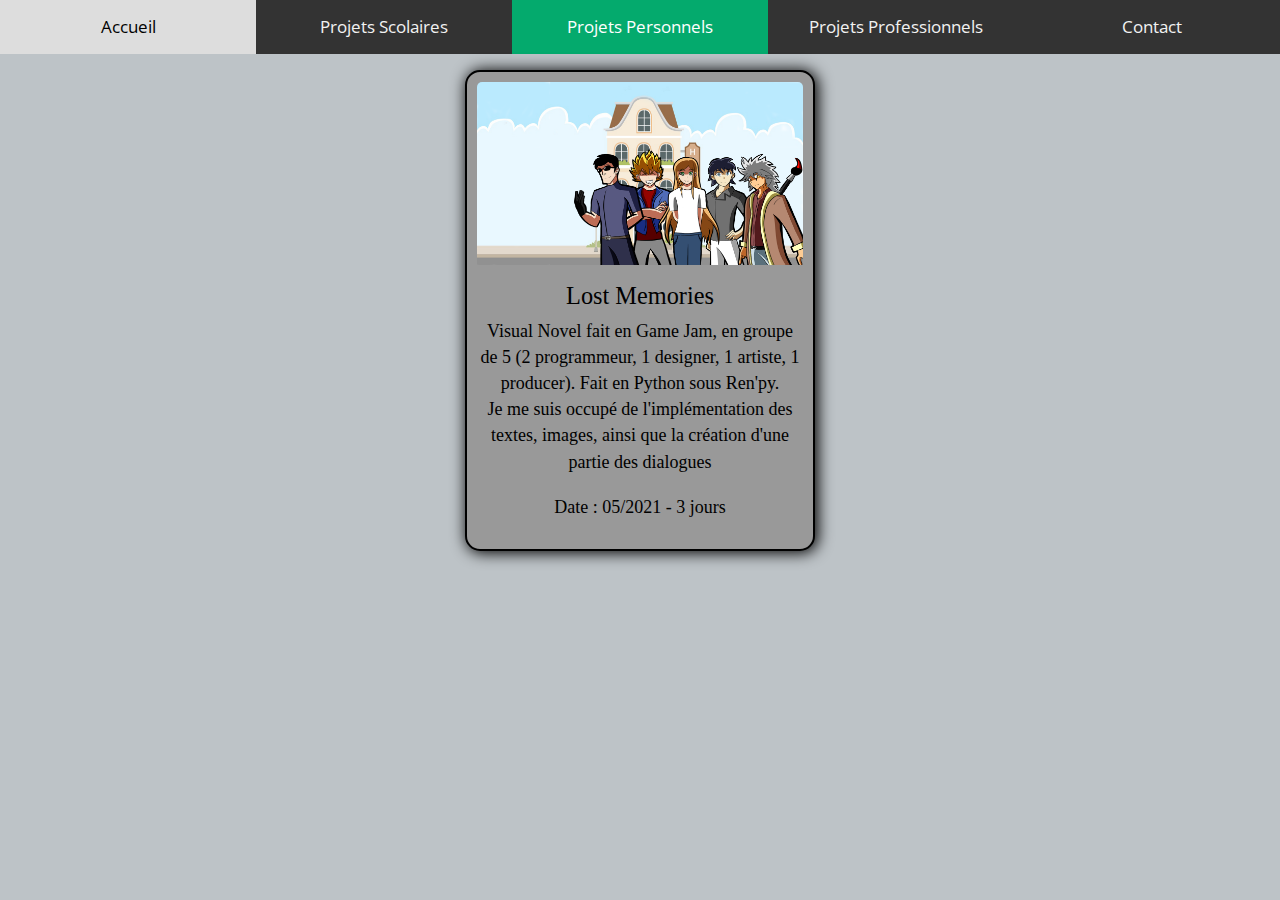
==== commit 03094914: "Update: design" ====
--- a/projet_personnel.html
+++ b/projet_personnel.html
@@ -9,6 +9,7 @@
     <link rel="stylesheet" href="css/bootstrap.min.css" />
     <link rel="stylesheet" href="css/templatemo-style.css" />
 	<link rel="stylesheet" href="css/my_css.css" />
+	<link rel="stylesheet" href="css/style_projet.css" />
     <title>Projets Personnels</title>
     
 <!--
@@ -24,22 +25,20 @@
 	  <a href="projet_professionnel.html">Projets Professionnels</a>
 	  <a href="contact.html">Contact</a>
 	</div>
-	
-	<div class="row-project">
-	  <div class="column">
-		<div class="content">
-		  <div class="container-projet">
-		    <a href="https://gamejolt.com/games/lost_memories/617270">
-			  <img src="img/projets/lostmemories/main_menu.png" alt="Lost Memories" style="width:100%" class="image">
-			  <div class="overlay">Gamejolt site</div>
+
+	<main>
+		<article>
+			<a href="https://gamejolt.com/games/lost_memories/617270">
+				<img src="img/projets/lostmemories/main_menu.png" alt="Lost Memories">
+				<p class="overlay">Gamejolt site</p>
 			</a>
-		  </div>
-		  <h3>Lost Memories</h3>
-		  <p>Visual Novel fait en Game Jam, en groupe de 5 (2 programmeur, 1 designer, 1 artiste, 1 producer). Fait en Python sous Ren'py.</p>
-		  <p>Je me suis occupé de l'implémentation des textes, images, ainsi que la création d'une partie des dialogues</p>
-		  <p>Date : 05/2021 - 3 jours</p>
-		</div>
-	  </div>
-	</div>
+			<h2>Lost Memories</h2>
+			<p>
+				Visual Novel fait en Game Jam, en groupe de 5 (2 programmeur, 1 designer, 1 artiste, 1 producer). Fait en Python sous Ren'py.<br>
+				Je me suis occupé de l'implémentation des textes, images, ainsi que la création d'une partie des dialogues
+			</p>
+			<p>Date : <time datetime="2021-05">05/2021 - 3 jours</time></p>
+		</article>
+	</main>
   </body>
 </html>--- a/css/my_css.css
+++ b/css/my_css.css
@@ -1,3 +1,9 @@
+* {
+  box-sizing: border-box;
+}
+
+
+
 /* Add a black background color to the top navigation */
 .topnav {
   background-color: #333;
@@ -27,10 +33,7 @@
   color: white;
 }
 
-* {
-  box-sizing: border-box;
-}
-
+section#tmPortfolio {background-color: #efefef;}
 
 /* Center website */
 .main {
@@ -41,104 +44,4 @@
 h1 {
   font-size: 50px;
   word-break: break-all;
-}
-
-.row-project {
-  margin: 8px -16px;
-}
-
-.row-project2 {
-  margin: 8px -16px;
-  width: 100%;
-}
-
-/* Add padding BETWEEN each column (if you want) */
-.row-project,
-.row-project > .column {
-  padding: 8px;
-}
-
-/* Create four equal columns that floats next to each other */
-.column {
-  float: left;
-  width: 33%;  /* 25% pour 4 projets */
-}
-
-/* Clear floats after row-projects */
-.row-project:after {
-  content: "";
-  display: table;
-  clear: both;
-}
-
-/* Content */
-.content {
-  background-color: #999999;
-  padding: 10px;
-}
-
-.content {}
-
-
-/* Responsive layout - makes a two column-layout instead of four columns */
-@media screen and (max-width: 900px) {
-  .column {
-    width: 50%;
-  }
-}
-
-/* Responsive layout - makes the two columns stack on top of each other instead of next to each other */
-@media screen and (max-width: 600px) {
-  .column {
-    width: 100%;
-  }
-}
-
-.content p{
-  text-align: center;
-  font-family: "Trebuchet MS";
-  color: black;
-}
-
-.content h3{
-  text-align: center;
-  font-family: "Trebuchet MS";
-  color: black;
-}
-
-.container-projet {
-  position: relative;
-  width: 100%;
-}
-
-.image {
-  display: block;
-  width: 100%;
-  height: auto;
-}
-
-h2 {
-  text-align: center;
-  color: black;
-}
-
-/* The overlay effect - lays on top of the container and over the image */
-.overlay {
-  position: absolute;
-  bottom: 0;
-  background: rgb(0, 0, 0);
-  background: rgba(0, 0, 0, 0.5); /* Black see-through */
-  color: #f1f1f1;
-  width: 100%;
-  transition: .5s ease;
-  opacity:0;
-  color: white;
-  font-size: 20px;
-  padding: 20px;
-  text-align: center;
-}
-
-/* When you mouse over the container, fade in the overlay title */
-.container-projet:hover .overlay {
-  opacity: 1;
 }--- a/css/style_projet.css
+++ b/css/style_projet.css
@@ -0,0 +1,89 @@
+body {background-color: #bdc3c7;}
+
+main {
+    display: flex;
+    flex-wrap: wrap;
+    width: fit-content;
+    margin: auto;
+    padding: 1rem;
+}
+
+main>article {
+    background-color: #999;
+    margin: 0 1rem 1rem 1rem;
+    width: 350px;
+    padding: 10px;
+    border: 2px solid black;
+    border-radius: 15px;
+    box-shadow: 2px 1px 15px 1px;
+
+    text-align: center;
+    font-family: "Trebuchet MS";
+    color: black;
+}
+
+
+main>article a {display: block;}
+/* When you mouse over the container, fade in the overlay title */
+main>article a:hover .overlay {opacity: 1;}
+
+main>article img {
+    width: 100%;
+    border-radius: 5px 5px 0 0;
+}
+
+/* The overlay effect - lays on top of the container and over the image */
+.overlay {
+    position: relative;
+    bottom: 76px;
+    background: rgb(0, 0, 0);
+    background: rgba(0, 0, 0, 0.5); /* Black see-through */
+    color: #f1f1f1;
+    width: 100%;
+    transition: .5s ease;
+    opacity:0;
+    color: white;
+    font-size: 20px;
+    padding: 20px;
+    text-align: center;
+}
+
+
+main>article h2 {
+    margin-top: -76px;
+    font-size: 1.35em;
+}
+
+main>article h2+p {line-height: 1.45em;}
+
+main>article a {
+    color: #0652DD;
+    font-style: italic;
+}
+main>article a:hover,
+main>article a:active
+main>article a:focus {color: #003699;}
+
+
+
+/* Contact page style */
+main#contact {padding: 1rem 0.5rem;}
+main#contact>article {
+    margin: 1rem 0;
+    width: 100%;
+    border: unset;
+    box-shadow: 2px 1px 15px 1px;;
+}
+main#contact h2 {margin-top: 0;}
+
+
+@media (max-width: 768px) {
+    main {padding: 1rem 0.5rem;}
+    main>article {
+        margin: 1rem 0;
+        width: 100%;
+        border: unset;
+        box-shadow: 2px 1px 15px 1px;;
+    }
+    .overlay {opacity: 1;}
+}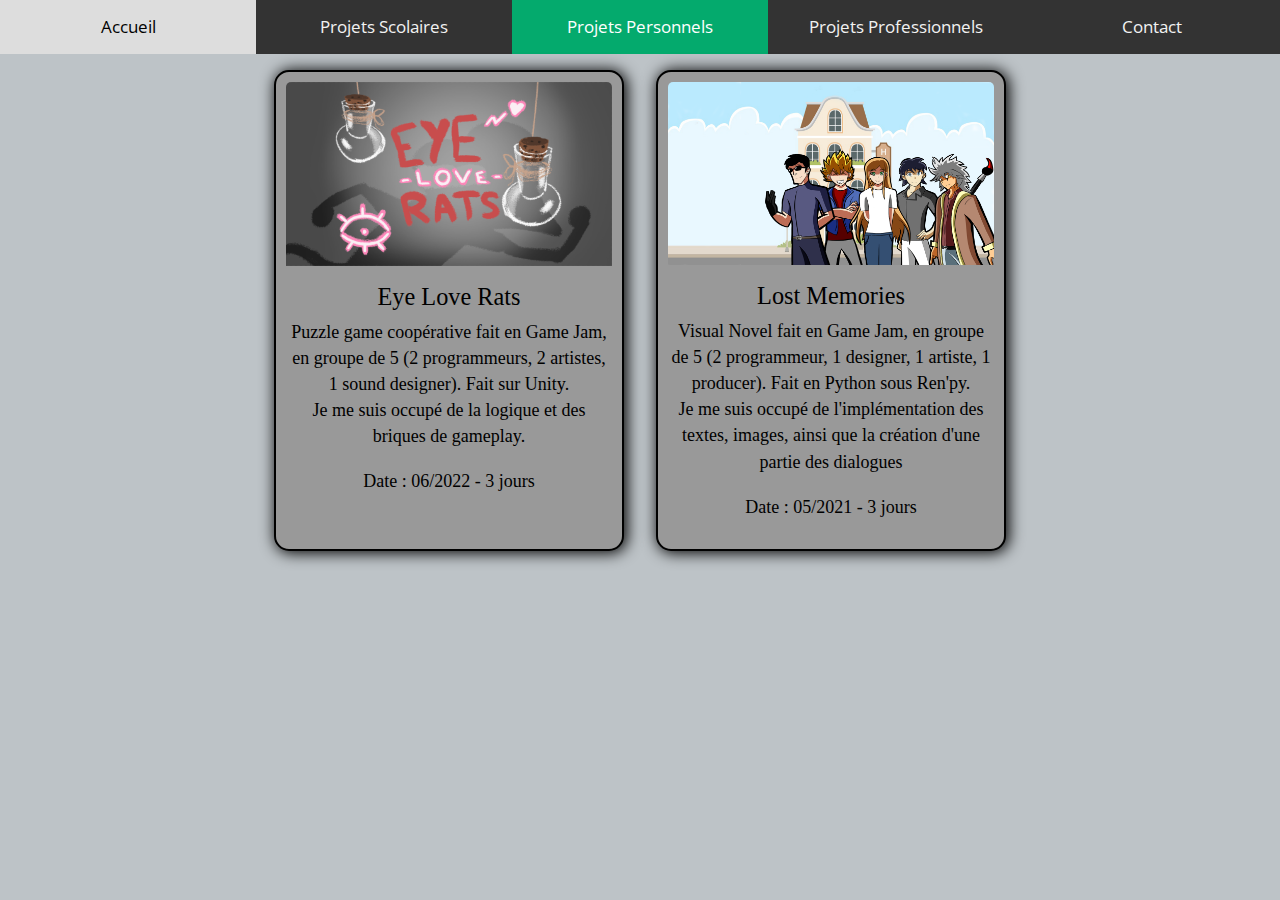
==== commit beb975ea: "Add eye love rat projet" ====
--- a/projet_personnel.html
+++ b/projet_personnel.html
@@ -28,6 +28,18 @@
 
 	<main>
 		<article>
+			<a href="https://gamejolt.com/games/eyeloverats/723382">
+				<img src="img/projets/eyeloverat/xYtWy.png" alt="Eye Love Rats">
+				<p class="overlay">Gamejolt site</p>
+			</a>
+			<h2>Eye Love Rats</h2>
+			<p>
+				Puzzle game coopérative fait en Game Jam, en groupe de 5 (2 programmeurs, 2 artistes, 1 sound designer). Fait sur Unity.<br>
+				Je me suis occupé de la logique et des briques de gameplay.
+			</p>
+			<p>Date : <time datetime="2022-06">06/2022 - 3 jours</time></p>
+		</article>
+		<article>
 			<a href="https://gamejolt.com/games/lost_memories/617270">
 				<img src="img/projets/lostmemories/main_menu.png" alt="Lost Memories">
 				<p class="overlay">Gamejolt site</p>
--- a/css/style_projet.css
+++ b/css/style_projet.css
@@ -6,6 +6,7 @@
     width: fit-content;
     margin: auto;
     padding: 1rem;
+	justify-content: center;
 }
 
 main>article {
